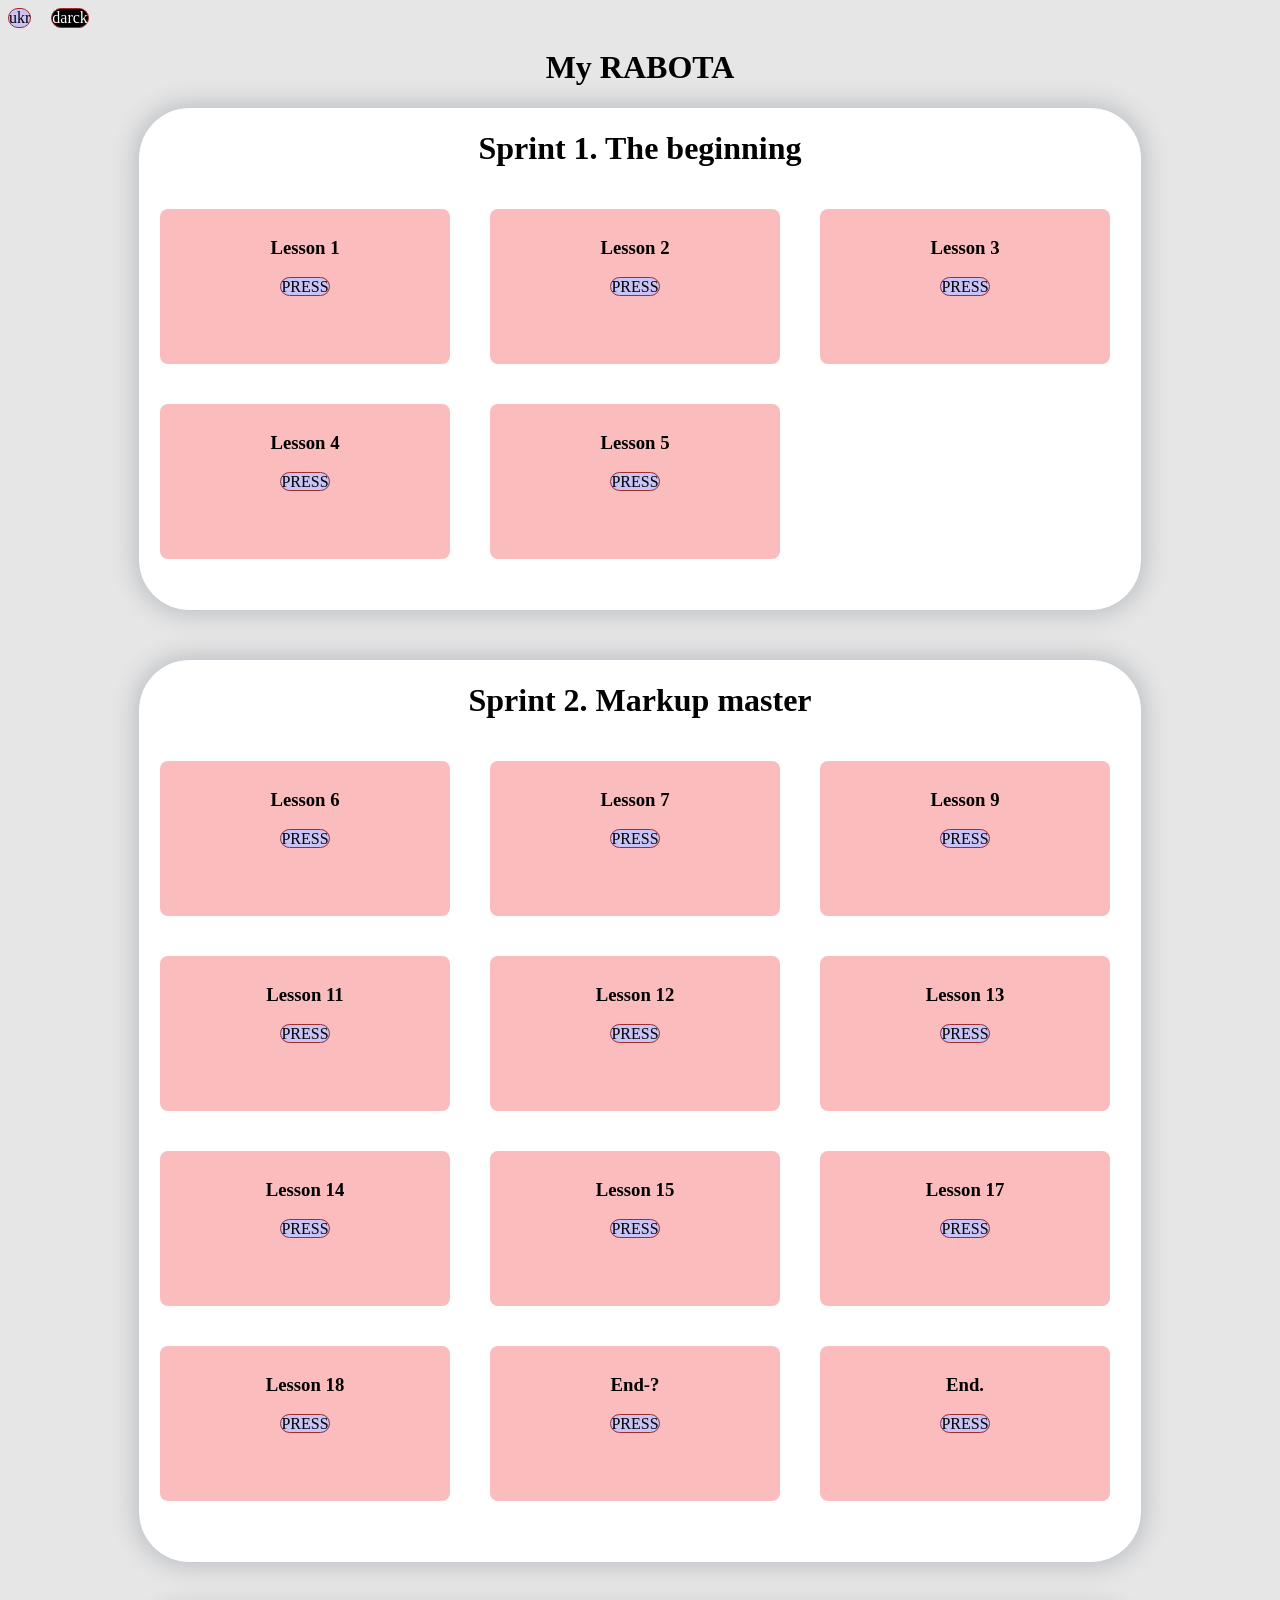
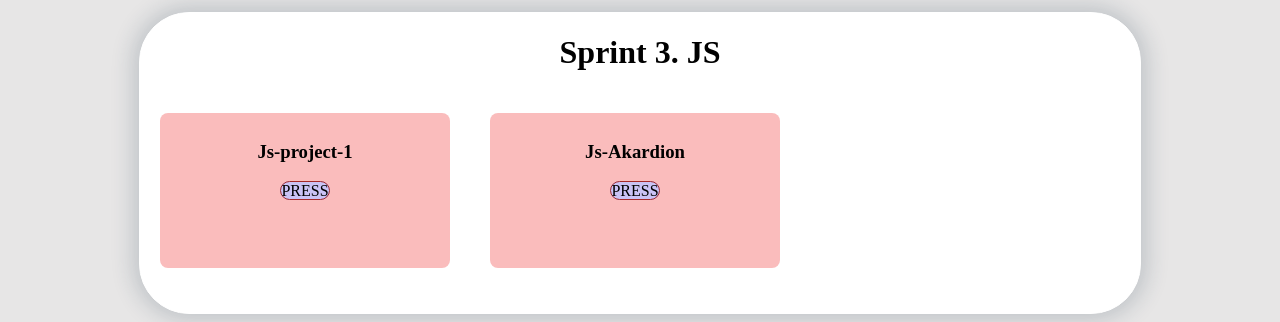
==== index.html @ d29c7702 "first commit" ====
<!DOCTYPE html>
<html lang="en">
<head>
    <meta charset="UTF-8">
    <meta http-equiv="X-UA-Compatible" content="IE=edge">
    <meta name="viewport" content="width=device-width, initial-scale=1.0">
    <title>My RABOTA</title>
    <link rel="stylesheet" href="main.css">
</head>
<body>
    <div class="nan">
        <a class="btn" href="index(uk).html" rel="tag">ukr</a>
        <a class="darck" href="darck.html" rel="tag">darck</a>
    </div>
    <div class="header">
        <div class="container">
            <div class="header-inner">
                <h1 class="h">My RABOTA</h1>
            </div>
        </div>
    </div>
    <div class="nav">
        <div class="container">
            <div class="nav_inner">
                <div class="one">
                    <h1>Sprint 1. The beginning</h1>
                    <div class="lesson">
                        <h3>Lesson 1</h3>
                        <div class="nav-lesson-inner">
                            <a class="btn" href="./pages/leson1.html" rel="tag">PRESS</a>
                        </div>
                    </div>
                    <div class="lesson">
                        <h3>Lesson 2</h3>
                        <div class="nav-lesson-inner">
                            <a class="btn" href="./pages/leson2.html" rel="tag">PRESS</a>
                        </div>
                    </div>
                    <div class="lesson">
                        <h3>Lesson 3</h3>
                        <div class="nav-lesson-inner">
                            <a class="btn" href="./pages/leson3.html" rel="tag">PRESS</a>
                        </div>
                    </div>
                    <div class="lesson">
                        <h3>Lesson 4</h3>
                        <div class="nav-lesson-inner">
                            <a class="btn" href="./pages/leson4.html" rel="tag">PRESS</a>
                        </div>
                    </div>
                    <div class="lesson">
                        <h3>Lesson 5</h3>
                        <div class="nav-lesson-inner">
                            <a class="btn" href="./pages/leson5.html" rel="tag">PRESS</a>
                        </div>
                    </div>
                </div>
                <div class="two">
                    <h1>Sprint 2. Markup master</h1>
                    <div class="nav-lesson">
                        <h3>Lesson 6</h3>
                        <div class="nav-lesson-inner">
                            <a class="btn" href="./pages/leson6.html" rel="tag">PRESS</a>
                        </div>
                    </div>
                    <div class="nav-lesson">
                        <h3>Lesson 7</h3>
                        <div class="nav-lesson-inner">
                            <a class="btn" href="./pages/leson7.html" rel="tag">PRESS</a>
                        </div>
                    </div>
                    <div class="nav-lesson">
                        <h3>Lesson 9</h3>
                        <div class="nav-lesson-inner">
                            <a class="btn" href="./pages/leson9.html" rel="tag">PRESS</a>
                        </div>
                    </div>
                    <div class="nav-lesson">
                        <h3>Lesson 11</h3>
                        <div class="nav-lesson-inner">
                            <a class="btn" href="./pages/leson11.html" rel="tag">PRESS</a>
                        </div>
                    </div>
                    <div class="nav-lesson">
                        <h3>Lesson 12</h3>
                        <div class="nav-lesson-inner">
                            <a class="btn" href="./pages/leson12.html" rel="tag">PRESS</a>
                        </div>
                        
                    </div>
                    <div class="nav-lesson">
                        <h3>Lesson 13</h3>
                        <div class="nav-lesson-inner">
                            <a class="btn" href="./pages/leson13.html" rel="tag">PRESS</a>
                        </div>
                    </div>
                    <div class="nav-lesson">
                        <h3>Lesson 14</h3>
                        <div class="nav-lesson-inner">
                            <a class="btn" href="./pages/leson14.html" rel="tag">PRESS</a>
                        </div>   
                    </div>
                    <div class="nav-lesson">
                        <h3>Lesson 15</h3>
                        <div class="nav-lesson-inner">
                            <a class="btn" href="./pages/leson15.html" rel="tag">PRESS</a>
                        </div>   
                    </div>
                    <div class="nav-lesson">
                        <h3>Lesson 17</h3>
                        <div class="nav-lesson-inner">
                            <a class="btn" href="./pages/leson17.html" rel="tag">PRESS</a>
                        </div>   
                    </div>
                    <div class="nav-lesson">
                        <h3>Lesson 18</h3>
                        <div class="nav-lesson-inner">
                            <a class="btn" href="./pages/leson18.html" rel="tag">PRESS</a>
                        </div>   
                    </div>
                    <div class="nav-lesson">
                        <h3>End-?</h3>
                        <div class="nav-lesson-inner">
                            <a class="btn" href="./pages/end.html" rel="tag">PRESS</a>
                        </div>   
                    </div>
                    <div class="nav-lesson">
                        <h3>End.</h3>
                        <div class="nav-lesson-inner">
                            <a class="btn" href="./pages/prosto-proekt.html" rel="tag">PRESS</a>
                        </div>   
                    </div>
                </div>
                <div class="three">
                    <h1>Sprint 3. JS</h1>
                    <div class="nav-lesson">
                        <h3>Js-project-1</h3>
                        <div class="nav-lesson-inner">
                            <a class="btn" href="./pages/js2.html" rel="tag">PRESS</a>
                        </div>   
                    </div>
                    <div class="nav-lesson">
                        <h3>Js-Akardion</h3>
                        <div class="nav-lesson-inner">
                            <a class="btn" href="./pages/akardion.html" rel="tag">PRESS</a>
                        </div>   
                    </div>
                </div>
            </div>
        </div>
    </div>
</body>
</html>
---- main.css ----
.h{
    text-align: center;
}
h1{
    text-align: center;
}
body{
    background: rgb(231, 230, 230);
}
.one{
    border: 1px solid white;
    border-radius: 50px;
    width: 1000px;
    height: 500px;
    margin-left: auto;
    margin-right: auto;
    margin-bottom: 50px;
    background: white;
    box-shadow: 0px 0px 22px 6px rgba(34, 60, 80, 0.2);
}
.one:hover{
    background: rgb(181, 201, 140);
}
.two{
    border: 1px solid white;
    border-radius: 50px;
    width: 1000px;
    height: 900px;
    margin-left: auto;
    margin-right: auto;
    margin-bottom: 50px;
    background: white;
    box-shadow: 0px 0px 22px 6px rgba(34, 60, 80, 0.2);
}
.two:hover{
    background: rgb(214, 148, 214);
}
.three{
    border: 1px solid white;
    border-radius: 50px;
    width: 1000px;
    height: 300px;
    margin-left: auto;
    margin-right: auto;
    background: white;
    box-shadow: 0px 0px 22px 6px rgba(34, 60, 80, 0.2);
}
.three:hover{
    background: rgb(219, 155, 71);
}
.inner{
    width: 100%;
    height: 440px;
    margin-bottom: 20px;
    background-color: rgb(255, 255, 255);
    border-radius: 20px;
}
.lesson {
    width: 270px;
    height: 135px;
    float: left;
    margin: 20px;
    padding: 10px;
    background-color: rgb(250, 188, 188);
    border-radius: 8px;
    text-align: center;
}
.lesson:hover{
    box-shadow: 0px 0px 2px 7px rgba(34, 60, 80, 0.2);
}
.btn{
    color: rgb(0, 0, 0);
    text-decoration: none;
    border: 1px solid brown;
    border-radius: 50px;
    background-color: rgb(202, 195, 245);
}
.nav-lesson{
    width: 270px;
    height: 135px;
    float: left;
    margin: 20px;
    padding: 10px;
    background-color: rgb(250, 188, 188);
    border-radius: 8px;
    text-align: center;
}
.nav-lesson:hover{
    box-shadow: 0px 0px 2px 7px rgba(34, 60, 80, 0.2);
}
.darck{
    color: white;
    text-decoration: none;
    border: 1px solid brown;
    border-radius: 50px;
    background-color: black;
    margin: 0px 0px 0px 20px;

}
.nan{
    display: flex;
}
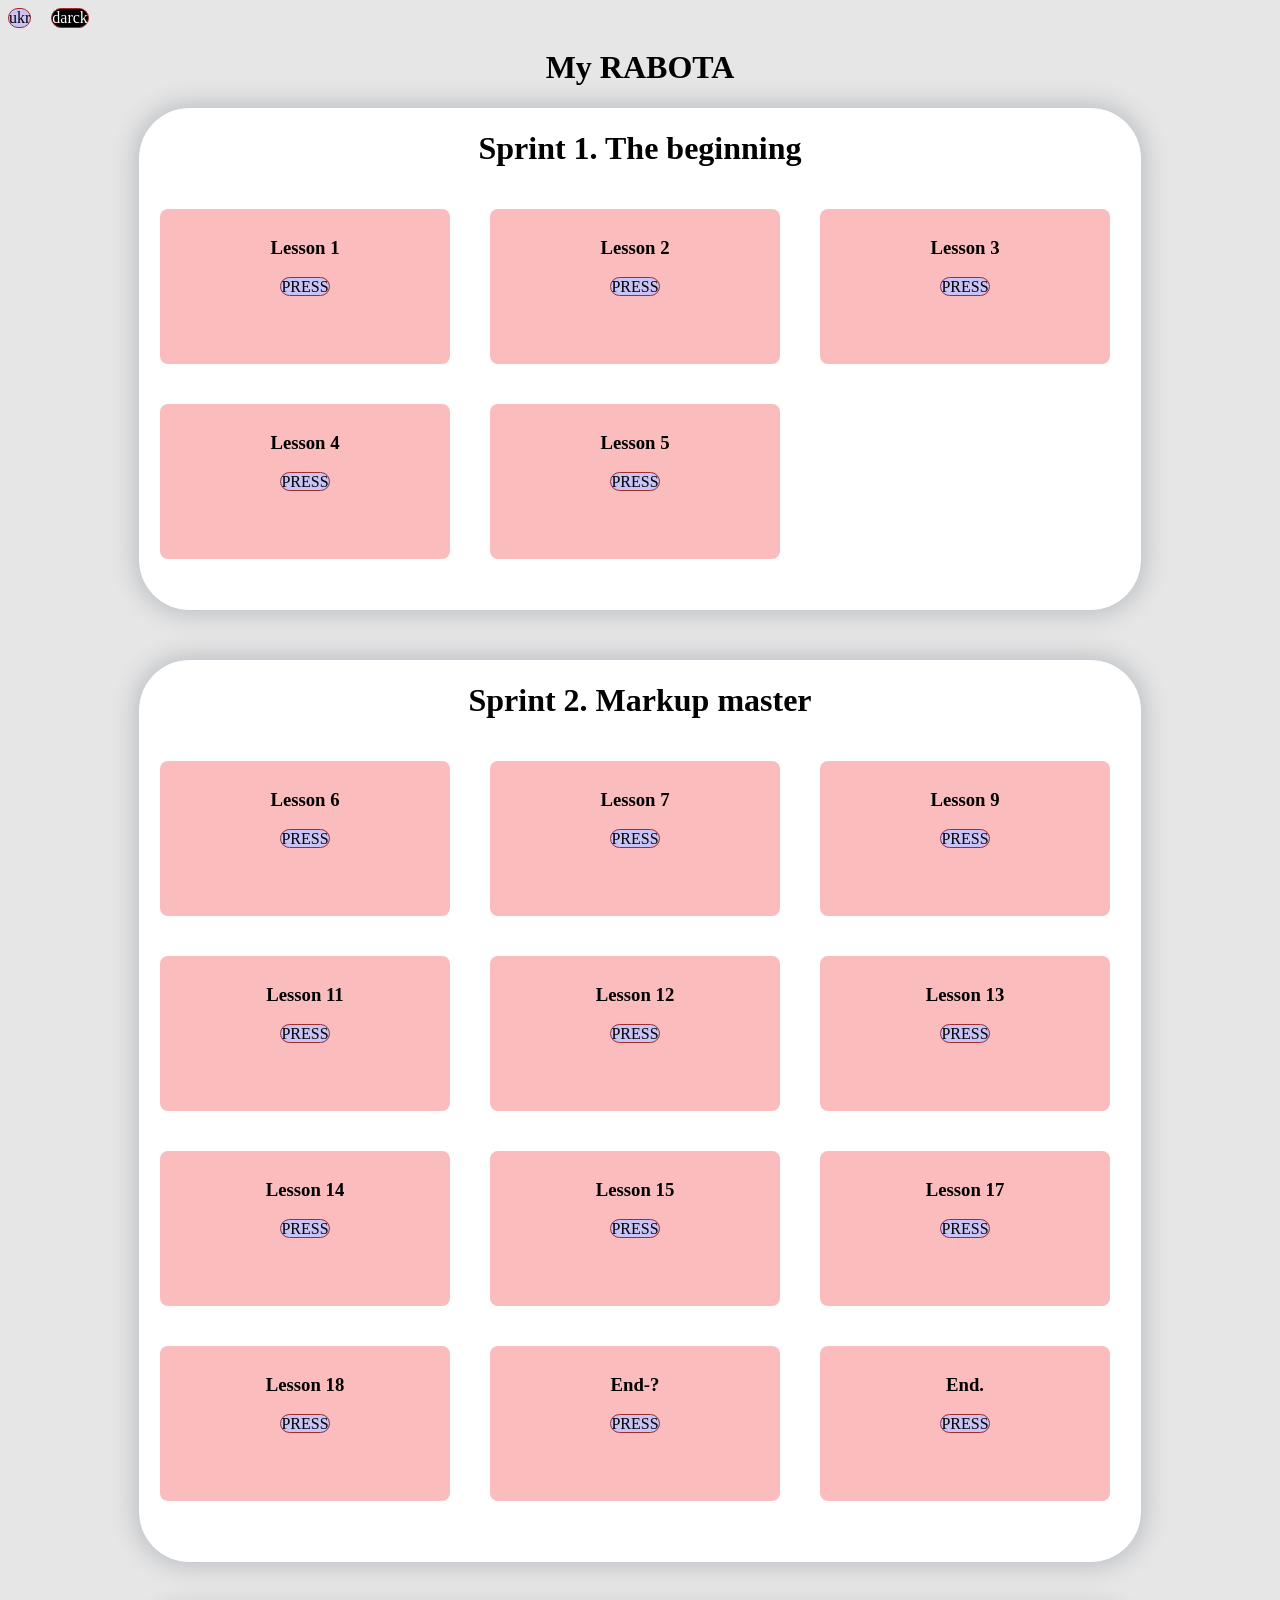
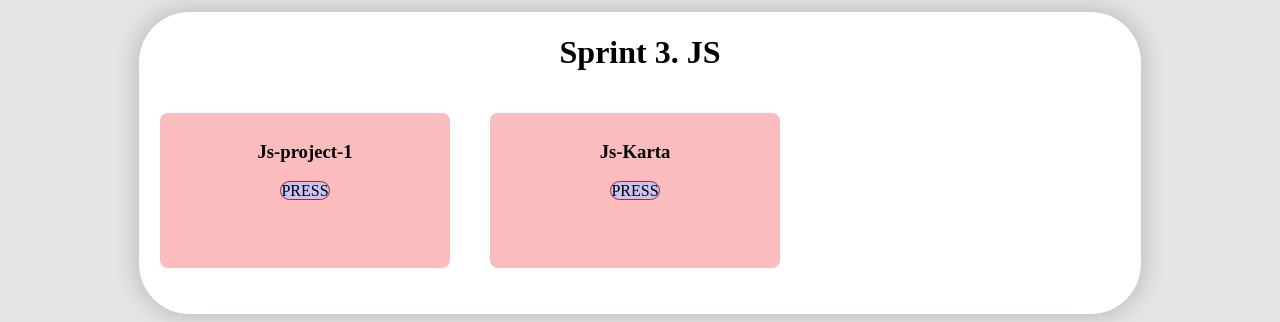
==== commit 3b420db2: "lolitta" ====
--- a/index.html
+++ b/index.html
@@ -141,9 +141,9 @@
                         </div>   
                     </div>
                     <div class="nav-lesson">
-                        <h3>Js-Akardion</h3>
+                        <h3>Js-Karta</h3>
                         <div class="nav-lesson-inner">
-                            <a class="btn" href="./pages/akardion.html" rel="tag">PRESS</a>
+                            <a class="btn" href="./pages/karta.html" rel="tag">PRESS</a>
                         </div>   
                     </div>
                 </div>
